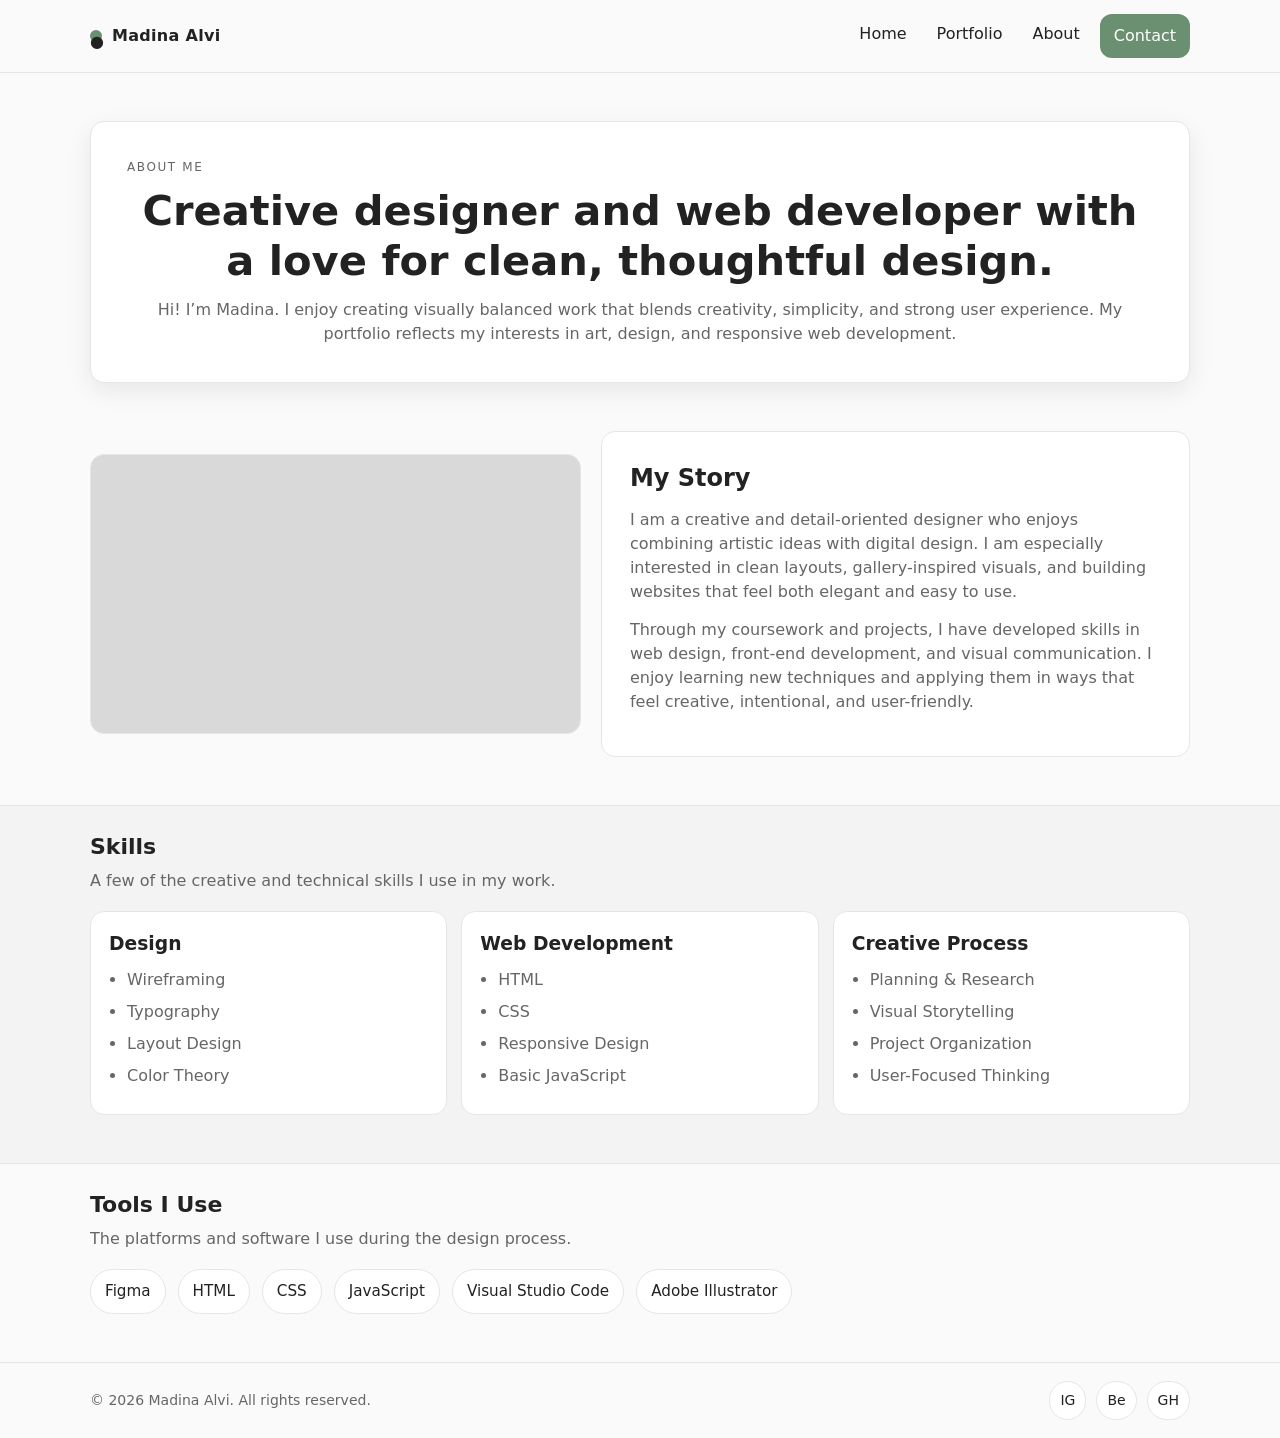
==== about.html @ 72de13f9 "Add files via upload" ====
﻿<!doctype html>
<html lang="en">
<head>
    <meta charset="UTF-8">
    <meta name="viewport" content="width=device-width, initial-scale=1.0">
    <title>About | Madina Alvi</title>
    <link rel="stylesheet" href="css/style.css">
</head>
<body>
    <a class="skip-link" href="#main">Skip to content</a>

    <header class="site-header">
        <div class="container header-inner">
            <a class="brand" href="index.html" aria-label="Go to Home">
                <span class="brand-mark" aria-hidden="true">●</span>
                <span class="brand-name">Madina Alvi</span>
            </a>

            <button class="nav-toggle" type="button" aria-expanded="false" aria-controls="site-nav">
                <span class="sr-only">Open menu</span>
                <span class="hamburger" aria-hidden="true"></span>
            </button>

            <nav id="site-nav" class="site-nav" aria-label="Primary">
                <ul class="nav-list">
                    <li><a class="nav-link" href="index.html">Home</a></li>
                    <li><a class="nav-link" href="portfolio.html">Portfolio</a></li>
                    <li><a class="nav-link" href="about.html" aria-current="page">About</a></li>
                    <li><a class="nav-link nav-link--button" href="contact.html">Contact</a></li>
                </ul>
            </nav>
        </div>
    </header>

    <main id="main">
        <!-- Intro -->
        <section class="about-hero">
            <div class="container">
                <div class="about-hero-card">
                    <p class="kicker">About Me</p>
                    <h1 class="page-title">Creative designer and web developer with a love for clean, thoughtful design.</h1>
                    <p class="page-intro">
                        Hi! I’m Madina. I enjoy creating visually balanced work that blends creativity,
                        simplicity, and strong user experience. My portfolio reflects my interests in art,
                        design, and responsive web development.
                    </p>
                </div>
            </div>
        </section>

        <!-- Bio Section -->
        <section class="about-section">
            <div class="container">
                <div class="about-grid">
                    <div class="about-image" aria-hidden="true"></div>

                    <div class="about-content">
                        <h2>My Story</h2>
                        <p>
                            I am a creative and detail-oriented designer who enjoys combining artistic ideas
                            with digital design. I am especially interested in clean layouts, gallery-inspired
                            visuals, and building websites that feel both elegant and easy to use.
                        </p>
                        <p>
                            Through my coursework and projects, I have developed skills in web design,
                            front-end development, and visual communication. I enjoy learning new techniques
                            and applying them in ways that feel creative, intentional, and user-friendly.
                        </p>
                    </div>
                </div>
            </div>
        </section>

        <!-- Skills -->
        <section class="about-section section-alt">
            <div class="container">
                <div class="section-head">
                    <h2 class="section-title">Skills</h2>
                    <p class="section-subtitle">A few of the creative and technical skills I use in my work.</p>
                </div>

                <div class="skills-grid">
                    <div class="skill-card">
                        <h3>Design</h3>
                        <ul>
                            <li>Wireframing</li>
                            <li>Typography</li>
                            <li>Layout Design</li>
                            <li>Color Theory</li>
                        </ul>
                    </div>

                    <div class="skill-card">
                        <h3>Web Development</h3>
                        <ul>
                            <li>HTML</li>
                            <li>CSS</li>
                            <li>Responsive Design</li>
                            <li>Basic JavaScript</li>
                        </ul>
                    </div>

                    <div class="skill-card">
                        <h3>Creative Process</h3>
                        <ul>
                            <li>Planning & Research</li>
                            <li>Visual Storytelling</li>
                            <li>Project Organization</li>
                            <li>User-Focused Thinking</li>
                        </ul>
                    </div>
                </div>
            </div>
        </section>

        <!-- Tools -->
        <section class="about-section">
            <div class="container">
                <div class="section-head">
                    <h2 class="section-title">Tools I Use</h2>
                    <p class="section-subtitle">The platforms and software I use during the design process.</p>
                </div>

                <div class="tools-list">
                    <span class="tool-pill">Figma</span>
                    <span class="tool-pill">HTML</span>
                    <span class="tool-pill">CSS</span>
                    <span class="tool-pill">JavaScript</span>
                    <span class="tool-pill">Visual Studio Code</span>
                    <span class="tool-pill">Adobe Illustrator</span>
                </div>
            </div>
        </section>
    </main>

    <footer class="site-footer">
        <div class="container footer-inner">
            <p class="footer-copy">© <span id="year"></span> Madina Alvi. All rights reserved.</p>

            <ul class="social">
                <li><a class="social-link" href="#" aria-label="Instagram">IG</a></li>
                <li><a class="social-link" href="#" aria-label="Behance">Be</a></li>
                <li><a class="social-link" href="#" aria-label="GitHub">GH</a></li>
            </ul>
        </div>
    </footer>

    <script src="js/script.js"></script>
</body>
</html>
---- css/style.css ----
/* --------- Base / Reset --------- */
* {
    box-sizing: border-box;
}

html, body {
    margin: 0;
    padding: 0;
}

img {
    max-width: 100%;
    display: block;
}

:root {
    --bg: #FAFAFA;
    --surface: #FFFFFF;
    --text: #222222;
    --muted: #666666;
    --border: #E6E6E6;
    /* Accent: change this later */
    --accent: #6B8F71;
    --radius: 14px;
    --shadow: 0 8px 24px rgba(0,0,0,0.08);
    --container: 1100px;
}

body {
    font-family: system-ui, -apple-system, Segoe UI, Roboto, Arial, sans-serif;
    background: var(--bg);
    color: var(--text);
    line-height: 1.5;
}

/* Accessibility helpers */
.sr-only {
    position: absolute;
    width: 1px;
    height: 1px;
    padding: 0;
    margin: -1px;
    overflow: hidden;
    clip: rect(0,0,0,0);
    border: 0;
}

.skip-link {
    position: absolute;
    left: -999px;
    top: 0;
    background: var(--accent);
    color: #fff;
    padding: 10px 12px;
    border-radius: 10px;
}

    .skip-link:focus {
        left: 12px;
        top: 12px;
        z-index: 9999;
    }

.container {
    width: min(92%, var(--container));
    margin: 0 auto;
}

/* --------- Header / Nav --------- */
.site-header {
    position: sticky;
    top: 0;
    background: rgba(250,250,250,0.9);
    backdrop-filter: blur(10px);
    border-bottom: 1px solid var(--border);
    z-index: 50;
}

.header-inner {
    display: flex;
    align-items: center;
    justify-content: space-between;
    padding: 14px 0;
    gap: 12px;
}

.brand {
    display: flex;
    align-items: center;
    gap: 10px;
    text-decoration: none;
    color: var(--text);
    font-weight: 600;
}

.brand-mark {
    width: 12px;
    height: 12px;
    display: inline-block;
    border-radius: 999px;
    background: var(--accent);
}

.brand-name {
    letter-spacing: 0.3px;
}

.nav-toggle {
    border: 1px solid var(--border);
    background: var(--surface);
    border-radius: 12px;
    padding: 10px 12px;
    cursor: pointer;
}

.hamburger {
    display: inline-block;
    width: 22px;
    height: 2px;
    background: var(--text);
    position: relative;
}

    .hamburger::before,
    .hamburger::after {
        content: "";
        position: absolute;
        left: 0;
        width: 22px;
        height: 2px;
        background: var(--text);
    }

    .hamburger::before {
        top: -7px;
    }

    .hamburger::after {
        top: 7px;
    }

.site-nav {
    position: absolute;
    left: 0;
    right: 0;
    top: 62px;
    background: var(--surface);
    border-bottom: 1px solid var(--border);
    display: none; /* mobile hidden by default */
}

    .site-nav.is-open {
        display: block;
    }

.nav-list {
    list-style: none;
    margin: 0;
    padding: 10px 16px 16px;
    display: grid;
    gap: 10px;
}

.nav-link {
    display: block;
    padding: 10px 12px;
    border-radius: 12px;
    text-decoration: none;
    color: var(--text);
    border: 1px solid var(--border);
    background: var(--bg);
}

.nav-link--button {
    background: var(--accent);
    color: #fff;
    border-color: transparent;
}

/* --------- Sections --------- */
.hero {
    padding: 56px 0 22px;
}

.hero-inner {
    background: var(--surface);
    border: 1px solid var(--border);
    border-radius: var(--radius);
    padding: 26px;
    box-shadow: var(--shadow);
}

.kicker {
    margin: 0 0 10px;
    color: var(--muted);
    letter-spacing: 1.6px;
    text-transform: uppercase;
    font-size: 12px;
}

.hero-title {
    margin: 0 0 10px;
    font-size: 32px;
    line-height: 1.15;
}

.hero-text {
    margin: 0 0 18px;
    color: var(--muted);
}

.hero-actions {
    display: flex;
    flex-direction: column;
    gap: 10px;
}

.section {
    padding: 40px 0;
}

.section-alt {
    background: #f3f3f3;
    border-top: 1px solid var(--border);
    border-bottom: 1px solid var(--border);
}

.section-head {
    margin-bottom: 18px;
}

.section-title {
    margin: 0 0 6px;
    font-size: 22px;
}

.section-subtitle {
    margin: 0;
    color: var(--muted);
}

.cards {
    display: grid;
    grid-template-columns: 1fr;
    gap: 14px;
    margin-top: 14px;
}

.card {
    border: 1px solid var(--border);
    border-radius: var(--radius);
    background: var(--surface);
    overflow: hidden;
}

.card-link {
    text-decoration: none;
    color: inherit;
    display: block;
}

.thumb {
    height: 170px;
    background: #e8e8e8;
}

.card-body {
    padding: 14px;
}

.card-title {
    margin: 0 0 6px;
    font-size: 18px;
}

.card-meta {
    margin: 0;
    color: var(--muted);
    font-size: 14px;
}

.section-actions {
    margin-top: 16px;
}

.info-grid {
    display: grid;
    grid-template-columns: 1fr;
    gap: 12px;
    margin-top: 14px;
}

.info {
    border: 1px solid var(--border);
    background: var(--surface);
    border-radius: var(--radius);
    padding: 14px;
}

.info-title {
    margin: 0 0 6px;
    font-size: 16px;
}

.info-text {
    margin: 0;
    color: var(--muted);
}

.cta {
    padding: 44px 0 56px;
}

.cta-inner {
    text-align: left;
    background: var(--surface);
    border: 1px solid var(--border);
    border-radius: var(--radius);
    padding: 22px;
}

.cta-title {
    margin: 0 0 8px;
    font-size: 22px;
}

.cta-text {
    margin: 0 0 14px;
    color: var(--muted);
}

/* --------- Buttons --------- */
.btn {
    display: inline-block;
    text-decoration: none;
    border-radius: 999px;
    padding: 12px 16px;
    font-weight: 600;
    text-align: center;
    border: 1px solid transparent;
}

.btn-primary {
    background: var(--accent);
    color: #fff;
}

.btn-secondary {
    background: transparent;
    color: var(--text);
    border-color: var(--border);
}

/* --------- Footer --------- */
.site-footer {
    border-top: 1px solid var(--border);
    padding: 18px 0;
}

.footer-inner {
    display: flex;
    flex-direction: column;
    gap: 10px;
    align-items: flex-start;
}

.footer-copy {
    margin: 0;
    color: var(--muted);
    font-size: 14px;
}

.social {
    list-style: none;
    margin: 0;
    padding: 0;
    display: flex;
    gap: 10px;
}

.social-link {
    display: inline-block;
    padding: 8px 10px;
    border-radius: 999px;
    border: 1px solid var(--border);
    background: var(--surface);
    text-decoration: none;
    color: var(--text);
    font-size: 14px;
}

/* --------- Tablet / Desktop Enhancements --------- */
@media (min-width: 768px) {
    .hero-title {
        font-size: 44px;
    }

    .hero-actions {
        flex-direction: row;
        justify-content: flex-start;
    }

    .cards {
        grid-template-columns: repeat(3, 1fr);
    }

    .info-grid {
        grid-template-columns: repeat(3, 1fr);
    }

    /* Turn nav into normal desktop nav */
    .nav-toggle {
        display: none;
    }

    .site-nav {
        position: static;
        display: block;
        border: none;
        background: transparent;
    }

    .nav-list {
        display: flex;
        gap: 10px;
        padding: 0;
    }

    .nav-link {
        border: none;
        background: transparent;
        padding: 8px 10px;
    }

        .nav-link:hover {
            background: rgba(0,0,0,0.04);
        }

    .nav-link--button {
        background: var(--accent);
        color: #fff;
        padding: 10px 14px;
    }

    .footer-inner {
        flex-direction: row;
        align-items: center;
        justify-content: space-between;
    }
}

/* --------- Contact Page --------- */
.contact-hero {
    padding: 48px 0 24px;
}

.contact-card {
    background: var(--surface);
    border: 1px solid var(--border);
    border-radius: var(--radius);
    padding: 24px;
    box-shadow: var(--shadow);
}

.page-title {
    margin: 0 0 10px;
    font-size: 2rem;
    text-align: center;
}

.page-intro {
    margin: 0 0 24px;
    color: var(--muted);
    text-align: center;
}

.contact-form {
    display: flex;
    flex-direction: column;
    gap: 16px;
}

.form-group {
    display: flex;
    flex-direction: column;
    gap: 6px;
}

    .form-group label {
        font-weight: 600;
        color: var(--text);
    }

    .form-group input,
    .form-group textarea {
        width: 100%;
        padding: 12px 14px;
        border: 1px solid var(--border);
        border-radius: 12px;
        font: inherit;
        color: var(--text);
        background: #fff;
    }

    .form-group textarea {
        resize: vertical;
        min-height: 140px;
    }

        .form-group input:focus,
        .form-group textarea:focus {
            outline: 2px solid var(--accent);
            outline-offset: 2px;
        }

.contact-form .btn {
    align-self: center;
    min-width: 140px;
}

.contact-extra {
    padding: 0 0 56px;
}

.extra-card {
    background: var(--surface);
    border: 1px solid var(--border);
    border-radius: var(--radius);
    overflow: hidden;
    display: flex;
    flex-direction: column;
}

.extra-image {
    min-height: 140px;
    background: #d9d9d9;
}

.extra-content {
    padding: 20px;
}

    .extra-content h2 {
        margin-top: 0;
        margin-bottom: 8px;
        font-size: 1.4rem;
    }

    .extra-content p {
        margin-top: 0;
        margin-bottom: 16px;
        color: var(--muted);
    }

.social-contact {
    margin-top: 8px;
}

/* --------- Tablet/Desktop --------- */
@media (min-width: 768px) {
    .contact-card {
        padding: 36px;
    }

    .page-title {
        font-size: 2.4rem;
    }

    .extra-card {
        display: grid;
        grid-template-columns: 1fr 1.2fr;
        align-items: center;
    }

    .extra-image {
        min-height: 100%;
        height: 100%;
    }
}

/* --------- About Page --------- */
.about-hero {
    padding: 48px 0 24px;
}

.about-hero-card {
    background: var(--surface);
    border: 1px solid var(--border);
    border-radius: var(--radius);
    padding: 24px;
    box-shadow: var(--shadow);
}

.page-title {
    margin: 0 0 12px;
    font-size: 2rem;
    line-height: 1.2;
}

.page-intro {
    margin: 0;
    color: var(--muted);
}

.about-section {
    padding: 24px 0 48px;
}

.about-grid {
    display: grid;
    grid-template-columns: 1fr;
    gap: 20px;
    align-items: center;
}

.about-image {
    min-height: 280px;
    background: #d9d9d9;
    border-radius: var(--radius);
    border: 1px solid var(--border);
}

.about-content {
    background: var(--surface);
    border: 1px solid var(--border);
    border-radius: var(--radius);
    padding: 20px;
}

    .about-content h2 {
        margin-top: 0;
        margin-bottom: 12px;
    }

    .about-content p {
        margin-top: 0;
        margin-bottom: 14px;
        color: var(--muted);
    }

.skills-grid {
    display: grid;
    grid-template-columns: 1fr;
    gap: 14px;
    margin-top: 16px;
}

.skill-card {
    background: var(--surface);
    border: 1px solid var(--border);
    border-radius: var(--radius);
    padding: 18px;
}

    .skill-card h3 {
        margin-top: 0;
        margin-bottom: 10px;
    }

    .skill-card ul {
        margin: 0;
        padding-left: 18px;
        color: var(--muted);
    }

    .skill-card li {
        margin-bottom: 8px;
    }

.tools-list {
    display: flex;
    flex-wrap: wrap;
    gap: 12px;
    margin-top: 16px;
}

.tool-pill {
    display: inline-block;
    padding: 10px 14px;
    background: var(--surface);
    border: 1px solid var(--border);
    border-radius: 999px;
    color: var(--text);
    font-size: 0.95rem;
}

/* --------- Tablet/Desktop --------- */
@media (min-width: 768px) {
    .page-title {
        font-size: 2.6rem;
    }

    .about-grid {
        grid-template-columns: 1fr 1.2fr;
    }

    .skills-grid {
        grid-template-columns: repeat(3, 1fr);
    }

    .about-content {
        padding: 28px;
    }

    .about-hero-card {
        padding: 36px;
    }
}

/* --------- Portfolio Page --------- */
.portfolio-hero {
    padding: 48px 0 24px;
}

.portfolio-hero-card {
    background: var(--surface);
    border: 1px solid var(--border);
    border-radius: var(--radius);
    padding: 24px;
    box-shadow: var(--shadow);
}

.portfolio-section {
    padding: 0 0 32px;
}

.portfolio-filters {
    display: flex;
    flex-wrap: wrap;
    gap: 10px;
}

.filter-pill {
    display: inline-block;
    padding: 10px 14px;
    background: var(--surface);
    border: 1px solid var(--border);
    border-radius: 999px;
    color: var(--text);
    font-size: 0.95rem;
}

.portfolio-grid {
    display: grid;
    grid-template-columns: 1fr;
    gap: 16px;
}

.portfolio-card {
    background: var(--surface);
    border: 1px solid var(--border);
    border-radius: var(--radius);
    overflow: hidden;
    transition: transform 0.2s ease, box-shadow 0.2s ease;
}

.portfolio-link {
    display: block;
    text-decoration: none;
    color: inherit;
}

.portfolio-image {
    min-height: 220px;
    background: #d9d9d9;
}

.portfolio-card-body {
    padding: 16px;
}

.portfolio-card-title {
    margin: 0 0 6px;
    font-size: 1.2rem;
}

.portfolio-card-category {
    margin: 0;
    color: var(--muted);
}

.portfolio-card:hover {
    transform: translateY(-4px);
    box-shadow: var(--shadow);
}

/* --------- Tablet/Desktop --------- */
@media (min-width: 768px) {
    .portfolio-hero-card {
        padding: 36px;
    }

    .portfolio-grid {
        grid-template-columns: repeat(2, 1fr);
    }
}

@media (min-width: 1024px) {
    .portfolio-grid {
        grid-template-columns: repeat(3, 1fr);
    }
}
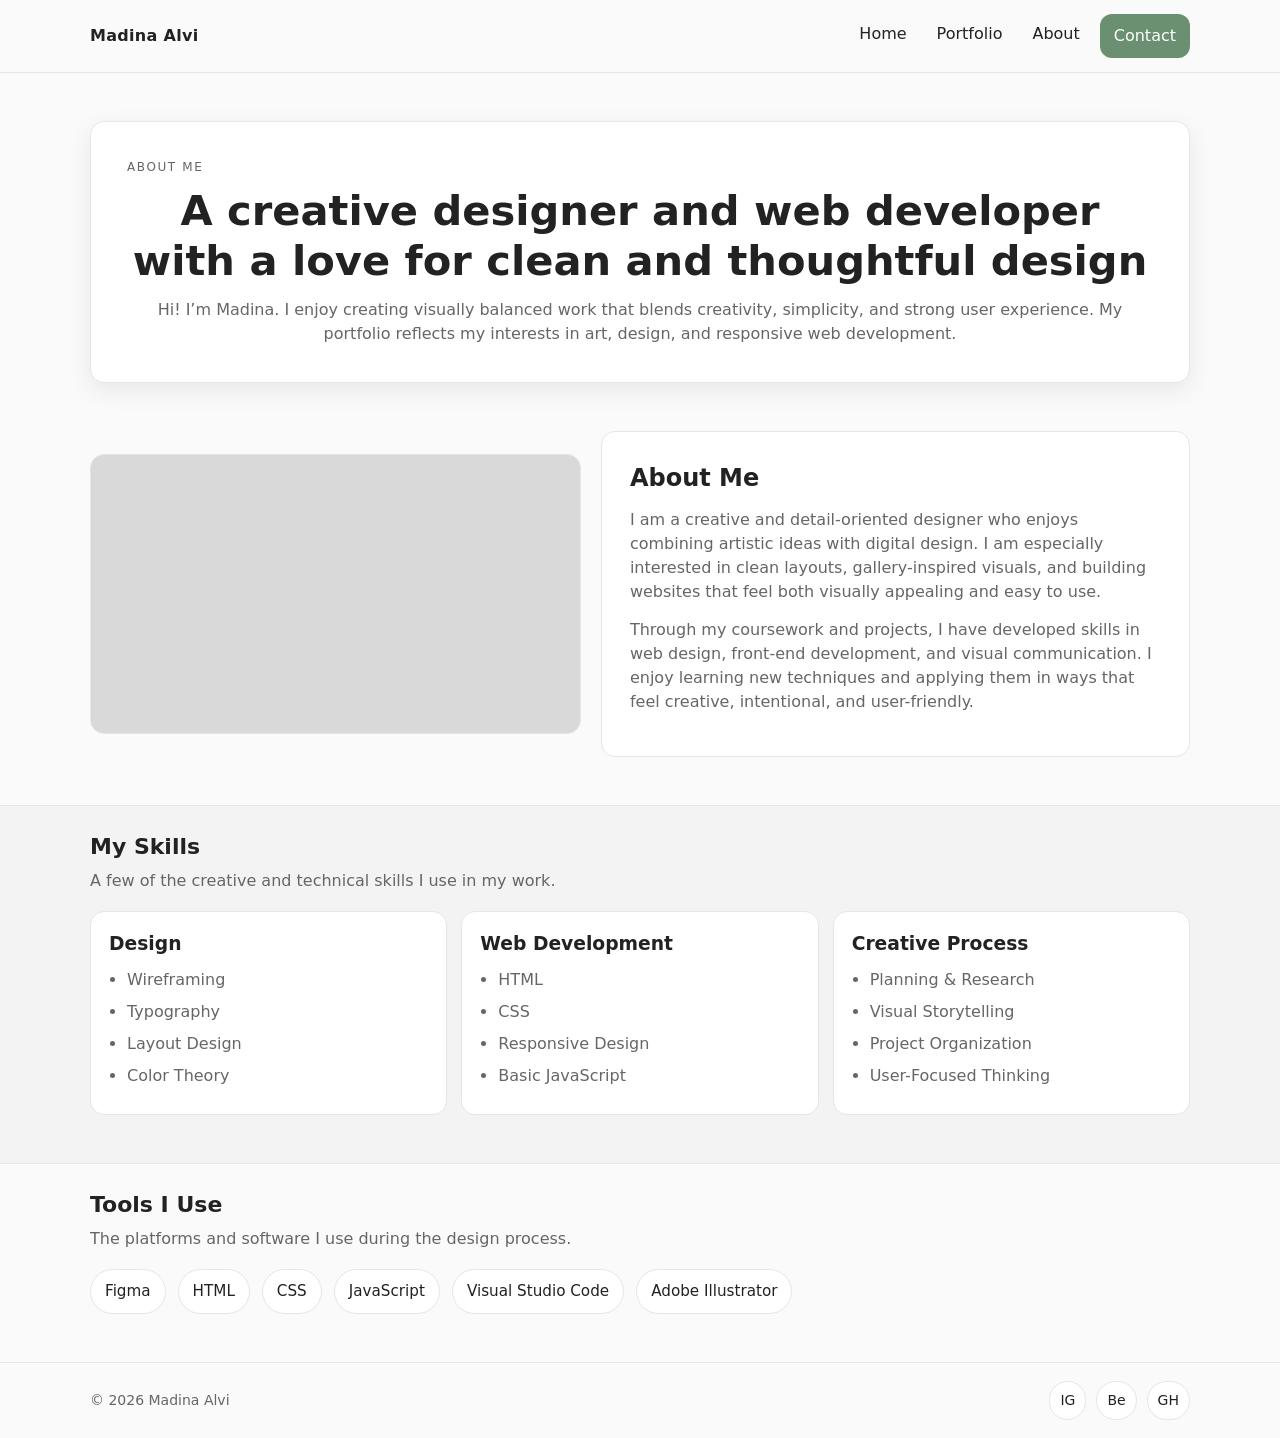
==== commit a2e8d8f9: "Update about.html" ====
--- a/about.html
+++ b/about.html
@@ -12,7 +12,7 @@
     <header class="site-header">
         <div class="container header-inner">
             <a class="brand" href="index.html" aria-label="Go to Home">
-                <span class="brand-mark" aria-hidden="true">●</span>
+               
                 <span class="brand-name">Madina Alvi</span>
             </a>
 
@@ -38,7 +38,7 @@
             <div class="container">
                 <div class="about-hero-card">
                     <p class="kicker">About Me</p>
-                    <h1 class="page-title">Creative designer and web developer with a love for clean, thoughtful design.</h1>
+                    <h1 class="page-title">A creative designer and web developer with a love for clean and thoughtful design</h1>
                     <p class="page-intro">
                         Hi! I’m Madina. I enjoy creating visually balanced work that blends creativity,
                         simplicity, and strong user experience. My portfolio reflects my interests in art,
@@ -55,11 +55,11 @@
                     <div class="about-image" aria-hidden="true"></div>
 
                     <div class="about-content">
-                        <h2>My Story</h2>
+                        <h2>About Me</h2>
                         <p>
                             I am a creative and detail-oriented designer who enjoys combining artistic ideas
                             with digital design. I am especially interested in clean layouts, gallery-inspired
-                            visuals, and building websites that feel both elegant and easy to use.
+                            visuals, and building websites that feel both visually appealing and easy to use.
                         </p>
                         <p>
                             Through my coursework and projects, I have developed skills in web design,
@@ -75,7 +75,7 @@
         <section class="about-section section-alt">
             <div class="container">
                 <div class="section-head">
-                    <h2 class="section-title">Skills</h2>
+                    <h2 class="section-title">My Skills</h2>
                     <p class="section-subtitle">A few of the creative and technical skills I use in my work.</p>
                 </div>
 
@@ -135,7 +135,7 @@
 
     <footer class="site-footer">
         <div class="container footer-inner">
-            <p class="footer-copy">© <span id="year"></span> Madina Alvi. All rights reserved.</p>
+            <p class="footer-copy">© <span id="year"></span> Madina Alvi</p>
 
             <ul class="social">
                 <li><a class="social-link" href="#" aria-label="Instagram">IG</a></li>
@@ -147,4 +147,4 @@
 
     <script src="js/script.js"></script>
 </body>
-</html>+</html>
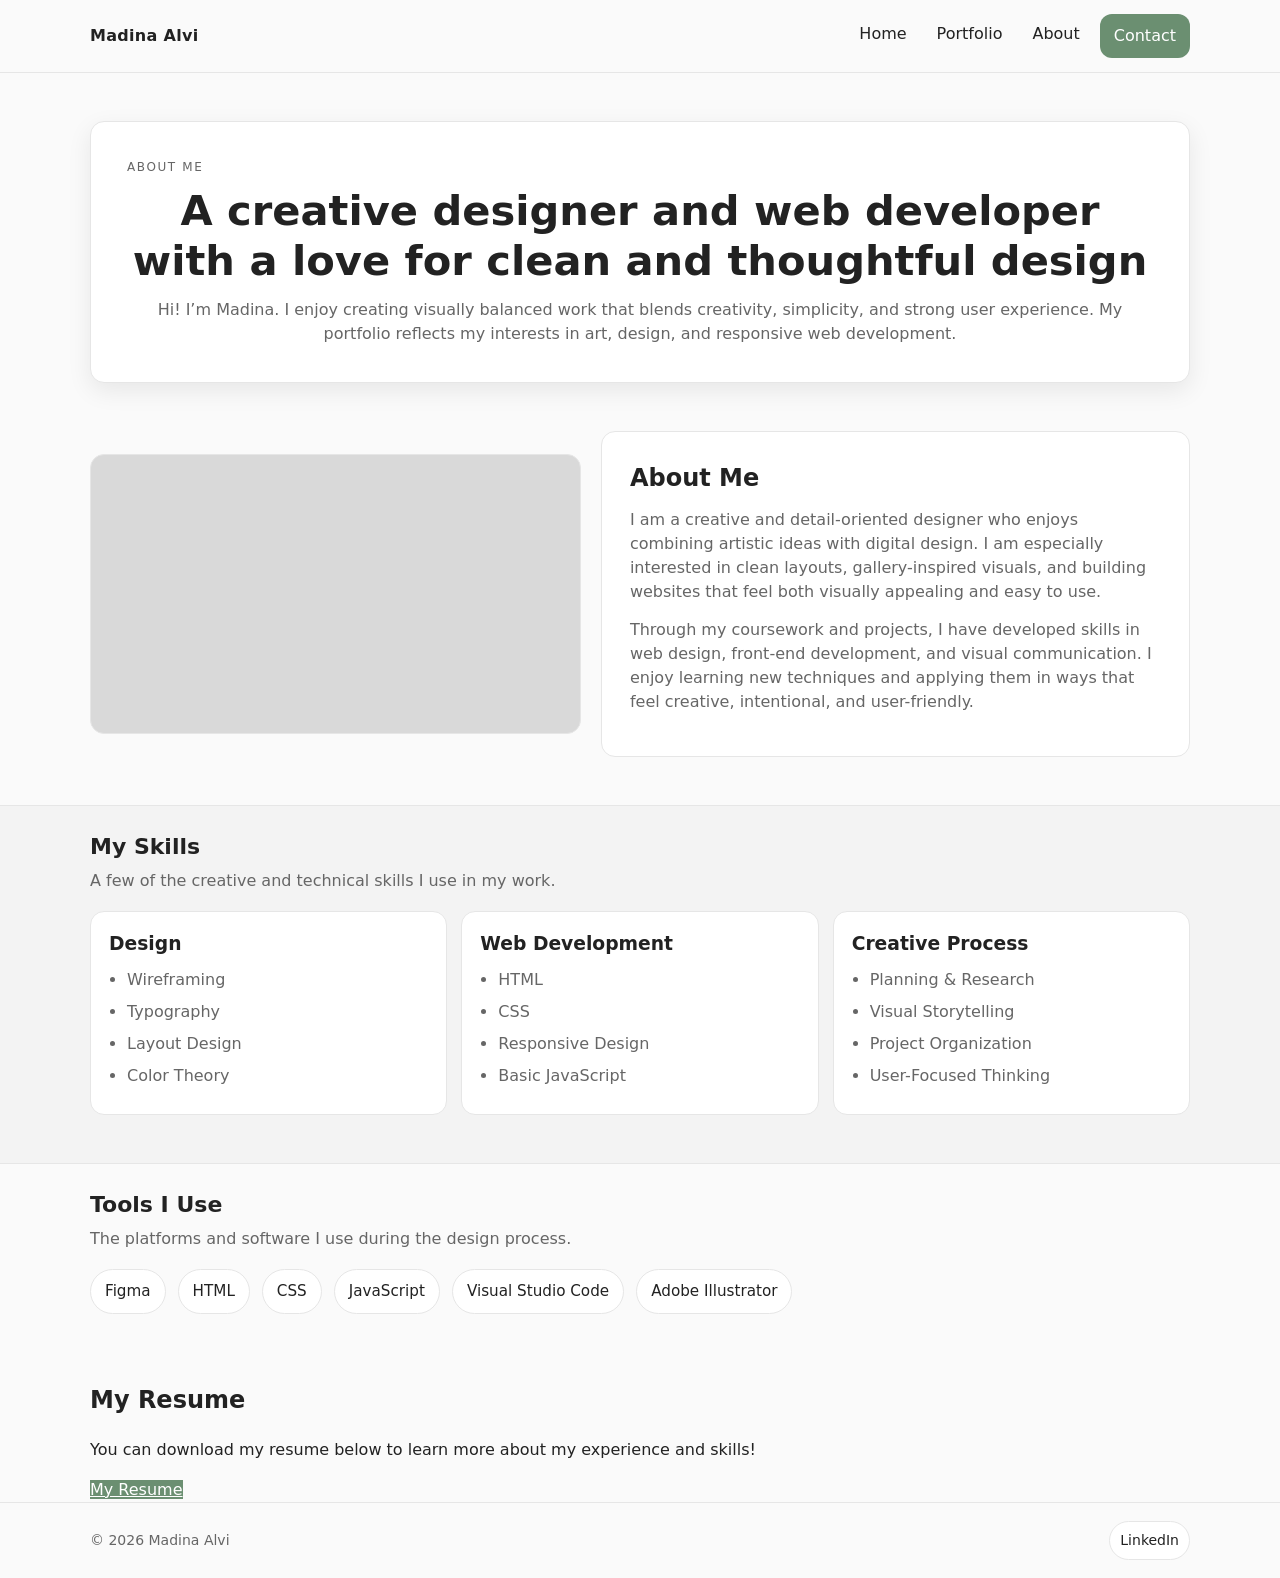
==== commit 7336a8b2: "Update about.html" ====
--- a/about.html
+++ b/about.html
@@ -114,7 +114,7 @@
         </section>
 
         <!-- Tools -->
-        <section class="about-section">
+        <section class="about-section tools-section">
             <div class="container">
                 <div class="section-head">
                     <h2 class="section-title">Tools I Use</h2>
@@ -131,16 +131,27 @@
                 </div>
             </div>
         </section>
-    </main>
+
+        <!-- Resume -->
+        <section class="resume-section">
+            <div class="container">
+                <h2>My Resume</h2>
+                <p>You can download my resume below to learn more about my experience and skills!</p>
+
+            <a href="https://docs.google.com/document/d/1m0u7awa0-1p7KBDIpXcP6JyK6PM6ylLFuH1tiWTAtGU/edit?usp=sharing" target="_blank" class="btn-primary">
+   My Resume
+</a>
+            </div>
+        </section>
+        </main>
 
     <footer class="site-footer">
         <div class="container footer-inner">
             <p class="footer-copy">© <span id="year"></span> Madina Alvi</p>
 
             <ul class="social">
-                <li><a class="social-link" href="#" aria-label="Instagram">IG</a></li>
-                <li><a class="social-link" href="#" aria-label="Behance">Be</a></li>
-                <li><a class="social-link" href="#" aria-label="GitHub">GH</a></li>
+                <a href="https://www.linkedin.com/in/madina-alvi-814611296/" target="_blank" class="social-link">LinkedIn
+                            </a>
             </ul>
         </div>
     </footer>
--- a/css/style.css
+++ b/css/style.css
@@ -260,8 +260,10 @@
 }
 
 .thumb {
-    height: 170px;
-    background: #e8e8e8;
+  width: 100%;
+  height: 200px;
+  object-fit: cover;
+  display: block;
 }
 
 .card-body {
@@ -799,4 +801,4 @@
     .portfolio-grid {
         grid-template-columns: repeat(3, 1fr);
     }
-}+}
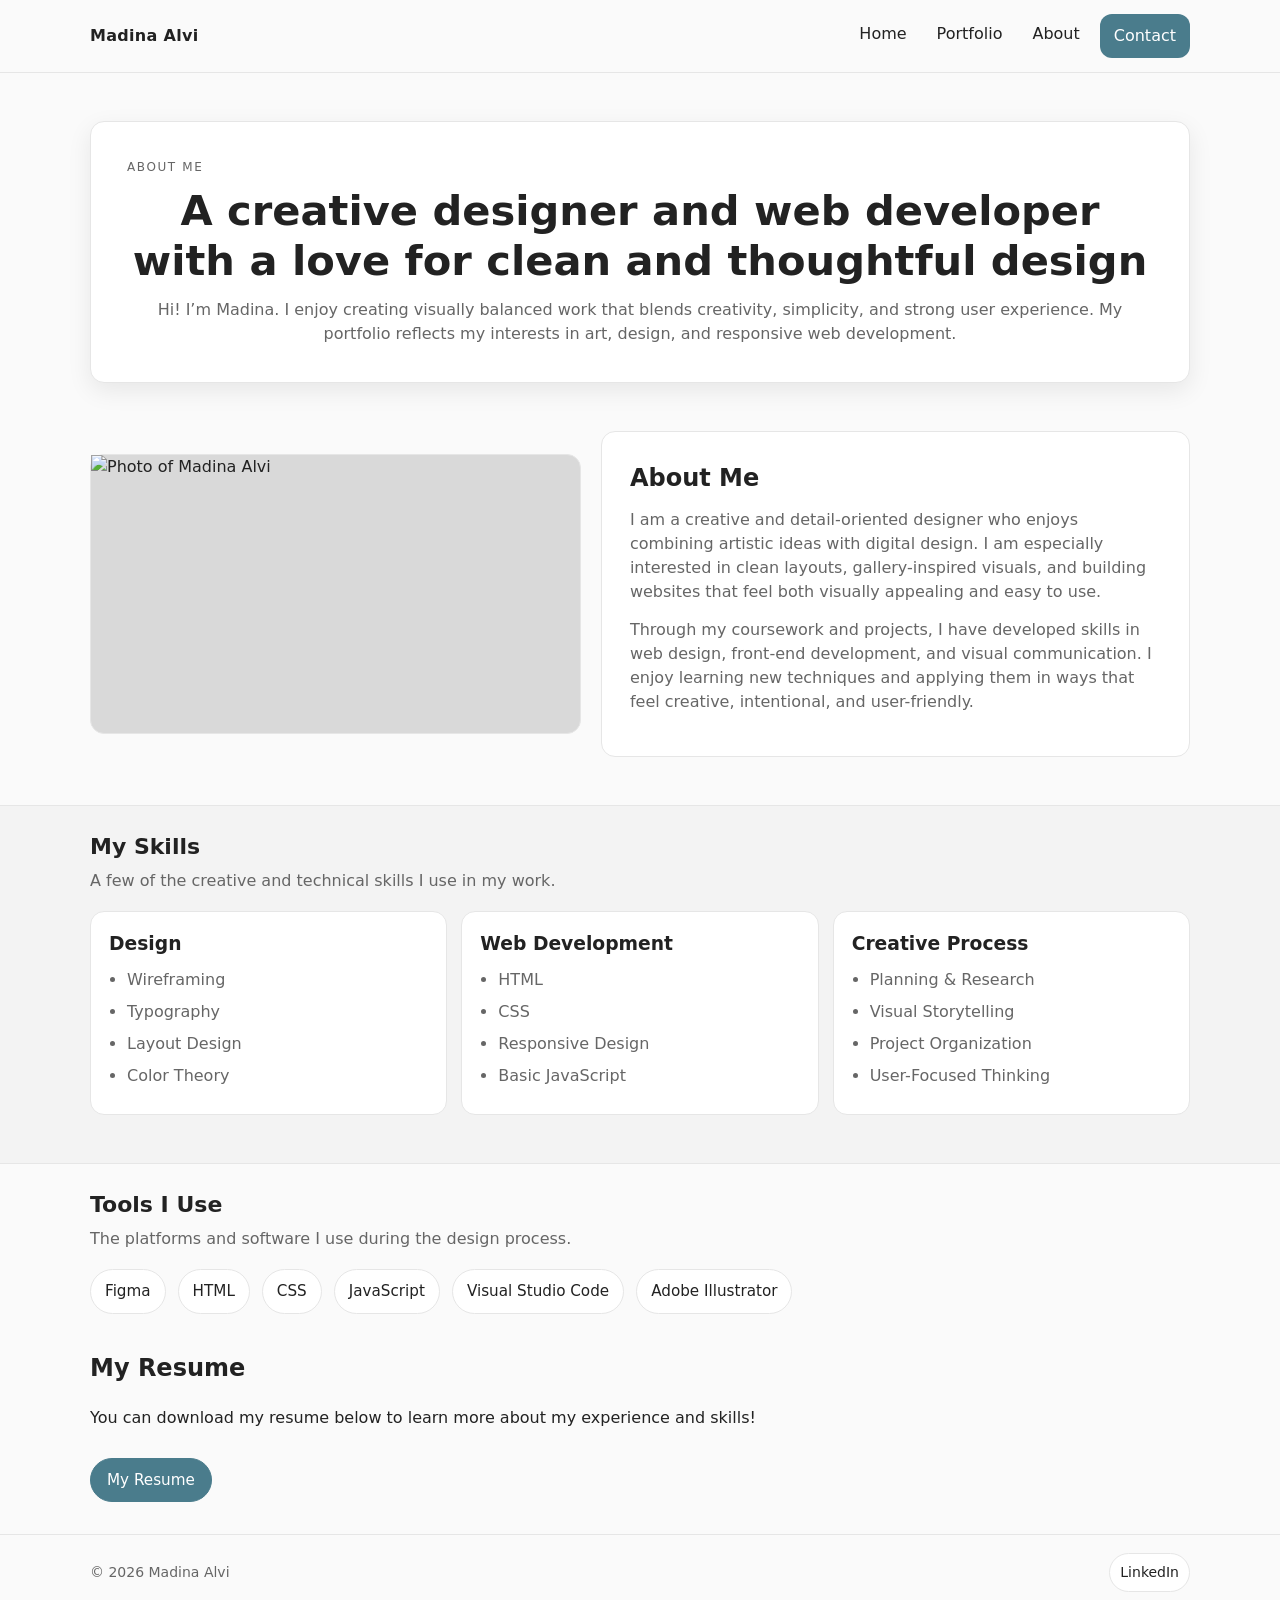
==== commit e9f92907: "Update about.html" ====
--- a/about.html
+++ b/about.html
@@ -52,7 +52,9 @@
         <section class="about-section">
             <div class="container">
                 <div class="about-grid">
-                    <div class="about-image" aria-hidden="true"></div>
+                    <div class="about-image">
+                        <img src="images/madina.jpg" alt="Photo of Madina Alvi">
+                    </div>
 
                     <div class="about-content">
                         <h2>About Me</h2>
--- a/css/style.css
+++ b/css/style.css
@@ -20,7 +20,7 @@
     --muted: #666666;
     --border: #E6E6E6;
     /* Accent: change this later */
-    --accent: #6B8F71;
+    --accent: #4A7C8C;
     --radius: 14px;
     --shadow: 0 8px 24px rgba(0,0,0,0.08);
     --container: 1100px;
@@ -263,6 +263,7 @@
   width: 100%;
   height: 200px;
   object-fit: cover;
+  object-position: center;
   display: block;
 }
 
@@ -333,24 +334,36 @@
 
 /* --------- Buttons --------- */
 .btn {
-    display: inline-block;
+    display: inline-flex;
+    align-items: center;
+    justify-content: center;
+    height: 44px;              /* 🔥 locks height */
+    padding: 0 16px;           /* horizontal only */
+    border-radius: 999px;
+    font-weight: 600;
     text-decoration: none;
-    border-radius: 999px;
-    padding: 12px 16px;
-    font-weight: 600;
-    text-align: center;
-    border: 1px solid transparent;
+    line-height: 1;
+    box-sizing: border-box; 
+    min-width: 125px;   /* 🔥 important for borders */
 }
 
 .btn-primary {
     background: var(--accent);
     color: #fff;
+    border: 1px solid var(--accent);  /* 🔥 add this */
 }
 
 .btn-secondary {
-    background: transparent;
+    background: #fff;
     color: var(--text);
-    border-color: var(--border);
+    border: 1px solid var(--border);
+    padding: 0 16px;  /* 🔥 reduce by 1px */
+}
+
+.hero-actions {
+    display: flex;
+    gap: 12px;
+    align-items: center;   /* 🔥 ensures perfect vertical alignment */
 }
 
 /* --------- Footer --------- */
@@ -686,6 +699,33 @@
     font-size: 0.95rem;
 }
 
+.tools-section {
+  padding-bottom: 8px;
+}
+
+.resume-section {
+  padding-top: 8px;
+  padding-bottom: 32px;
+  margin-top: 0;
+}
+
+.btn-primary {
+  display: inline-block;
+  padding: 10px 16px;
+  background: var(--accent);
+  color: white;
+  border: 1px solid var(--accent);
+  border-radius: 999px;
+  text-decoration: none;
+  font-size: 0.95rem;
+  margin-top: 12px;
+  transition: 0.2s ease;
+}
+
+.btn-primary:hover {
+  opacity: 0.9;
+}
+
 /* --------- Tablet/Desktop --------- */
 @media (min-width: 768px) {
     .page-title {
@@ -763,8 +803,12 @@
 }
 
 .portfolio-image {
-    min-height: 220px;
-    background: #d9d9d9;
+  width: 100%;
+  height: 200px;
+  object-fit: cover;
+  object-position: center;
+  display: block;
+  background: #d9d9d9;
 }
 
 .portfolio-card-body {
